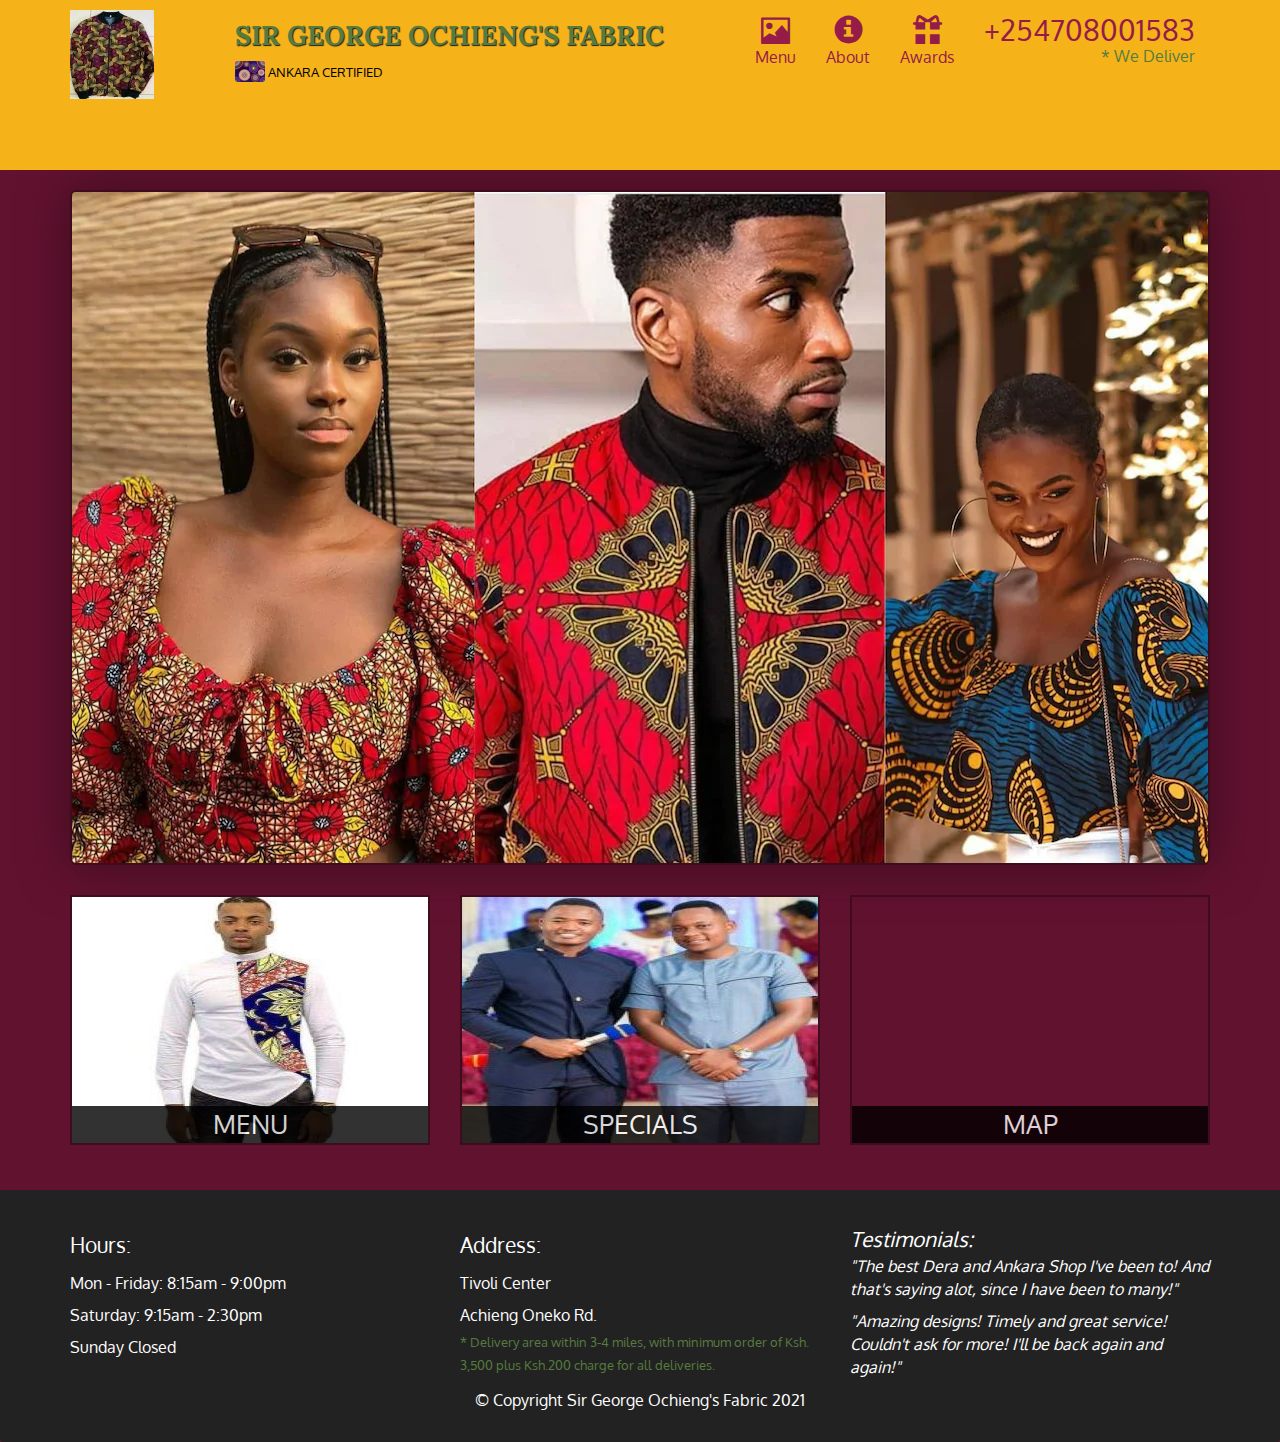
==== mod3_solution/index.html @ 82513a4a "My Mod3 Folder" ====
<!DOCTYPE html>
<html lang="en">
<head>
	<meta charset="utf-8">
	<meta http-equiv="X-UA-Compatible" content="IE-edge">
	<meta name="viewport" content="width=device-width, initial-scale=1">
	<title>Sir George Ochieng's Fabric</title>
	<link rel="stylesheet" href="css/bootstrap.min.css">
	<link rel="stylesheet" href="css/styles.css">
	<link href="https://fonts.googleapis.com/css2?family=Oxygen:wght@300;400;700&display=swap" rel="stylesheet">
	<link href="https://fonts.googleapis.com/css?family=Lora" rel="stylesheet" type="text/css">
</head>
<body>
	<header>
	<nav id="header-nav" class="navbar navbar-default">
		<div class="container">
			<div class="navbar-header">
				<a href="index.html" class="pull-left visible-md visible-lg">
					<div id="logo-img" alt="Logo image"></div>
				</a>
					
                    <div class="navbar-brand">
						<a href="index.html"><h1>Sir George Ochieng's Fabric</h1></a>
					<p>
						<img src="images/ankara-logo.jpg" alt="ANKARA Certification">
						<span>ANKARA CERTIFIED</span>
					</p>
					</div>

                    <button type="button" class="navbar-toggle collapsed" data-toggle="collapse" data-target="#collapsable-nav" aria-expanded="false">
                        <span class="sr-only">Toggle navigation</span>
                        <span class="icon-bar"></span>
                        <span class="icon-bar"></span>
                        <span class="icon-bar"></span>
                        </button>
			</div>

            <div id="collapsable-nav" class="collapse navbar-collapse">
                <ul id="nav-list" class="nav navbar-nav navbar-right">
                    <li>
                        <a href="menu-categories.html">
                            <span class="glyphicon glyphicon-picture"></span><br class="hidden-xs"> Menu</a>
                    </li>
                    <li>
                        <a href="#">
                            <span class="glyphicon glyphicon-info-sign"></span><br class="hidden-xs"> About</a>
                    </li>
                    <li>
                        <a href="#">
                            <span class="glyphicon glyphicon-gift"></span><br class="hidden-xs"> Awards</a>
                    </li>
                    <li id="phone" class="hidden-xs">
                        <a href="tel:+254708001583">
                        <span>+254708001583</span></a><div> * We Deliver</div>
                    </li>
                </ul>
            </div>      
	      </div>
	</nav>
	</header>

<div id="call-btn" class="visible-xs">
    <a class="btn" href="tel:0708001583">
        <span class="glyphicon glyphicon-earphone"></span>
        0708001583
    </a>
</div>
<div id="xs-deliver" class="text-center visible-xs">* We Deliver</div>

<div id="main-content" class="container">
    <div class="jumbotron">
        <img src="images/jumbotron_768.jpg" alt="Picture of ANKARA" class="img-responsive visible-xs">
    </div>

    <div id="home-tiles" class="row">
        <div class="col-md-4 col-sm-6 col-xs-12">
            <a href="menu-categories.html"><div id="menu-tile"><span>menu</span></div></a>
        </div>
        <div class="col-md-4 col-sm-6 col-xs-12">
        <a href="single-category.html"><div id="specials-tile"><span>specials</span></div></a>
         </div>
         <div class="col-md-4 col-sm-12 col-xs-12">
            <a href="https://goo.gl/maps/CdRGstFrip1g4YqT7" target="_blank">
            <div id="map-tile">
              <iframe src="https://www.google.com/maps/embed?pb=!1m18!1m12!1m3!1d3989.811625195827!2d34.75209741394619!3d-0.10496419992341173!2m3!1f0!2f0!3f0!3m2!1i1024!2i768!4f13.1!3m3!1m2!1s0x182aa494f4967c91%3A0xe5f809c3b01f8e81!2sTivoli%20Centre!5e0!3m2!1sen!2ske!4v1613307351562!5m2!1sen!2ske" width="100%" height="250" frameborder="0" style="border:0;" allowfullscreen="" aria-hidden="false" tabindex="0"></iframe>  
                <span>map</span>
            </div>
            </a>
         </div>
 </div><!-- End of id, #home-tiles -->
</div><!-- End of #main-content -->

<footer class="panel-footer">
    <div class="container">
        <div class="row">
            <section id="hours" class="col-sm-4">
                <span>Hours:</span><br>
                Mon - Friday: 8:15am - 9:00pm<br>
                Saturday: 9:15am - 2:30pm<br>
                Sunday Closed
                <hr class="visible-xs">
            </section>
            <section id="address" class="col-sm-4">
                <span>Address:</span><br>
                Tivoli Center<br>
                Achieng Oneko Rd.<br>
                <p>* Delivery area within 3-4 miles, with minimum order of Ksh. 3,500 plus Ksh.200 charge for all deliveries.</p>
                <hr class="visible-xs">
            </section>
            <section id="testimonials" class="col-sm-4">
                <span color: red;>Testimonials:</span><br>
                <p>"The best Dera and Ankara Shop I've been to! And that's saying alot, since I have been to many!"</p>
                <p>"Amazing designs! Timely and great service! Couldn't ask for more! I'll be back again and again!"</p>
            </section>
        </div><!-- end of div class="row"-->
        <div class="text-center">&copy; Copyright Sir George Ochieng's Fabric 2021</div>
    </div><!-- End of div class="container" -->
    
</footer><!-- End of FOOTER!

<!-- jQuery (Bootstrap JS plugins depend on it) -->
<script src="js/jquery-3.5.1.min.js"></script>
<script src="js/bootstrap.min.js"></script>
<script src="js/script.js"></script>
</body>
</html>
---- mod3_solution/css/styles.css ----
body {
	font-size: 16px;
	color: #fff;
	background-color: #61122f;
	font-family: 'Oxygen', sans-serif;
}
/** HEADER **/
#header-nav {
	background-color: #f6b319;
	border-radius: 0;
	border: 0;
}

#logo-img {
	background: url('../images/ochieng.JPG') no-repeat;
	width: 150px;
	height: 150px;
	margin: 10px 15px 10px 0;
}
.navbar-brand {
	padding-top: 25px;
}

.navbar-brand h1 { /* Restaurant name */ 
	font-family: "Lora", serif;
	color: #557c3e;
	font-size: 1.5em;
	text-transform: uppercase;
	font-weight: bold;
	text-shadow: 1px 1px 1px #222;
	margin-top: 0;
	margin-bottom: 0;
	line-height: .75;
}
.navbar-brand a:hover, .navbar-brand a:focus {
	text-decoration: none;
} 
.navbar-brand p { /* Kosher cert=ANKARA CER */
	color: #000;
	text-transform: uppercase;
	font-size: .7em;
	margin-top: 15px;
	 }
.navbar-brand p span{ /* Star-K=ankara-logo */
	vertical-align: middle; 
}
#nav-list {
	margin: top:10px;
}
#nav-list a {
	color: #951C49;
	text-align: center;
}
#nav-list a:hover {
	background: #E7E7E7;
}
#nav-list a span {
	font-size: 1.8em;
}

#phone {
	margin-top: 5px;
}
#phone a {
	text-align: right;
	padding-bottom: 0;
}
#phone div {
	color: #557c3e;
	text-align: right;
	padding-right: 15px;
}

.navbar-header button.navbar-toggle, .navbar-header .icon-bar {
	border: 1px solid #61122f;
}
.navbar-header button.navbar-toggle {
	clear: both;
	margin-top: -30px;
}
/* END HEADER */

/* FFOTER */
.panel-footer {
	margin-top: 30px;
	padding-top: 35px;
	padding-bottom: 30px;
	background-color: #222;
	border-top: 0;
}
#panel.footer div.row {
	margin-bottom: 35px;
}
#hours, #address, #testimonilas {
	line-height: 2;
}
#hours > span, #address > span, #testimonials > span {
	font-size: 1.3em;
}
#address p {
	color: #557c3e;
	font-size: .8em;
	line-height: 1.8;
}
#testimonials {
	font-style: italic;
}
#testimonials p:nth-child(2) {
	margin-top: 25px;
}
/* END OF FOOTER */
/* HOME PAGE */
.container .jumbotron {
	box-shadow: 0 0 50px #3F0C1F;
	border: 2px solid #3F0C1F;
}

#menu-tile, #specials-tile, #map-tile {
	height: 250px;
	width: 100%;
	margin-bottom: 15px;
	position: relative;
	border: 2px solid #3F0C1F;
	overflow: hidden;
}
#menu-tile:hover, #specials-tile:hover, #map-tile:hover {
	box-shadow: 0 1px 5px 1px #cccccc;
}

#menu-tile {
	background: url('../images/menu-tile.jpg') no-repeat;
	background-position: center;
}
#specials-tile {
	background: url('../images/specials-tile.jpg') no-repeat;
	background-position: center;
}


#menu-tile span, #specials-tile span, #map-tile span {
	position: absolute;
	bottom: 0;
	right: 0;
	width: 100%;
	text-align: center;
	font-size: 1.6em;
	text-transform: uppercase;
	background-color: #000;
	color: #fff;
	opacity: .8;
}
/* END HOME PAGE */



/*MENU CATEGORIES PAGE*/
.category-tile {
	position: relative;
	border: 2px solid #3F0C1F;
	overflow: hidden;
	width: 200px;
	height: 200px;
	margin: 0 auto 15px;
}
.categories-tile span {
	position: absolute;
	bottom: 0;
	right: 0;
	width: 100%;
	text-align: center;
	font-size: 1.2em;
	text-transform: uppercase;
	background-color: #000;
	color: #fff;
	opacity: .8; 
}
.category-tile:hover {
	box-shadow: 0 1px 5px 1px #cccccc;
}

#menu-categories-title + div {
	margin-bottom: 50px;
}
/* END MENU CATEGORIES PAGE */

/********** Large devices only **********/
@media (min-width: 1200px) {
	.container .jumbotron {
		background: url('../images/jumbotron_1200.jpg') no-repeat;
		height: 675px;
	}
}

/********** Medium devices only **********/
@media (min-width: 992px) and (max-width: 1199px) {
/* Header */
#logo-img {
	background: url('../images/ochieng.JPG') no-repeat;
	width: 100px;
	height: 100px;
	margin: 5px 5px 5px 0; 
	
  }
  /* End Header */

  /* Home Page */
  .container .jumbotron {
		background: url('../images/jumbotron_992.jpg') no-repeat;
		height: 558px;
		width: 1199px;
	 }
   /* End Home Page*/
}

/********** Small devices only **********/
@media (min-width: 768px) and (max-width: 991px) {
	.container .jumbotron {
		background: url('../images/jumbotron_768.jpg') no-repeat;
		height: 432px;
		width: 991px;
		box-shadow: 0 0 50px #3F0C1F;
		border: 2px solid #3F0C1F;	
	}

}

/********** Extra small devices only **********/
@media (max-width: 767px) {
	/* Header */
	.navbar-brand {
		padding-top: 10px;
		height: 80px; 
	}
	.navbar-brand h1 {
		padding-top: 10px;
		font-size: 5vw; /* 1vw = 1% of viewport width */
	}
	.navbar-brand p {/*Kosher Certified*/
		font-size: .6em;
		margin-top: 12px;
	}
	.navbar-brand p img { /* Star-K */
       height: 20px;
    }

#collapsable-nav a { /* Collapse nav menu text */
    	font-size: 1.2em;
    }
#collapsable-nav a { /* Collapse nav menu glyph */
    	font-size: 1.2em;
    	margin-right: 5px; 
    }

    #call-btn > a {
    	font-size: 1.5em;
    	display: block;
    	margin: 0 20px;
    	padding: 10px;
    	border: 2px solid #fff;
    	background-color: #f6b319;
    	color: #951C49;
    }
    #xs-deliver {
    	margin-top: 5px;
    	font-size: .7em;
    	letter-spacing: .1em;
    	text-transform: uppercase;
    }
    /* End Header */

    /* FOOTER */
    .panel-footer section {
    	margin-bottom: 30px;
    	text-align: center;
    }
    .panel-footer section:nth-child(3) {
    	margin-bottom: 0; /* margin already exists on the whole row */
    }
    .panel-footer section hr {
    	width: 50%;
    }
    /*End Footer */

    /* Home Page */

    .container .jumbotron {
		margin-top: 30px;
		padding: 0;
	}

	#menu-tile, #specials-tile {
		width: 360px;
		margin: 0 auto 15px;
	}
}


/********* Super Xsmall devices only :-) (e.g iPhone 4) ********/
@media (max-width: 479px) {
	/* Header */
.navbar-brand h1 { /*restaurant name */
	padding-top: 5px;
	font-size: 6vw;
}
/* END Header */
	/* Home Page */
	#menu-tile, #specials-tile {
		width: 280px;
		margin: 0 auto 15px;
	}

	.col-xxs-12 {
		position: relative;
		min-height: 1px;
		padding-right: 15px;
		padding-left: 15px;
		float: left;
		width: 100%;
	}
}
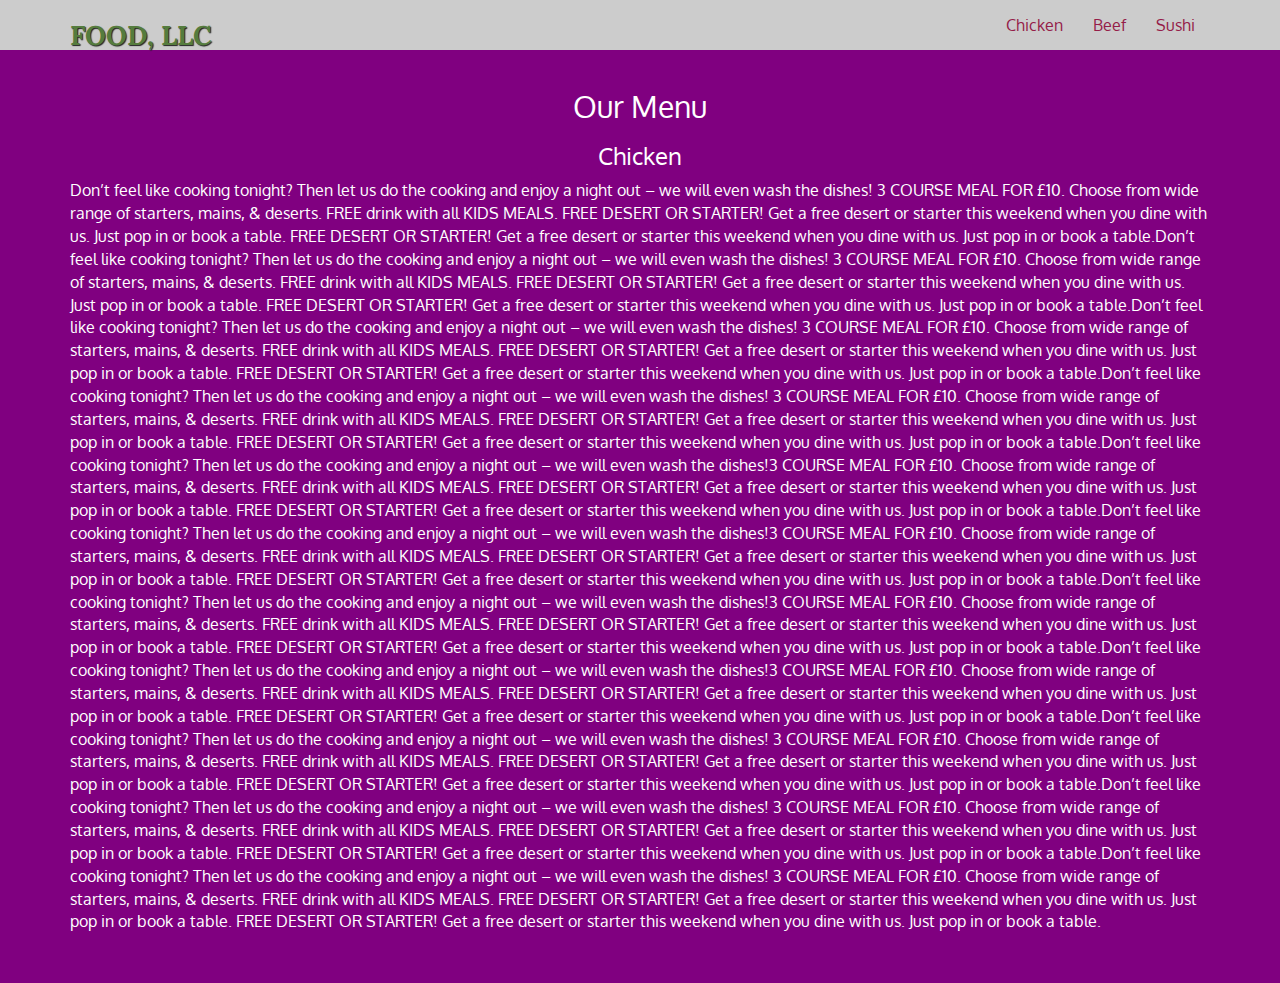
==== commit 299176fe: "Updated" ====
--- a/mod3_solution/index.html
+++ b/mod3_solution/index.html
@@ -4,7 +4,7 @@
 	<meta charset="utf-8">
 	<meta http-equiv="X-UA-Compatible" content="IE-edge">
 	<meta name="viewport" content="width=device-width, initial-scale=1">
-	<title>Sir George Ochieng's Fabric</title>
+	<title>Food, LLC</title>
 	<link rel="stylesheet" href="css/bootstrap.min.css">
 	<link rel="stylesheet" href="css/styles.css">
 	<link href="https://fonts.googleapis.com/css2?family=Oxygen:wght@300;400;700&display=swap" rel="stylesheet">
@@ -16,15 +16,15 @@
 		<div class="container">
 			<div class="navbar-header">
 				<a href="index.html" class="pull-left visible-md visible-lg">
-					<div id="logo-img" alt="Logo image"></div>
+					
 				</a>
 					
                     <div class="navbar-brand">
-						<a href="index.html"><h1>Sir George Ochieng's Fabric</h1></a>
-					<p>
+						<a href="index.html"><h1>Food, LLC</h1></a>
+					<!--<p>
 						<img src="images/ankara-logo.jpg" alt="ANKARA Certification">
 						<span>ANKARA CERTIFIED</span>
-					</p>
+					</p>-->
 					</div>
 
                     <button type="button" class="navbar-toggle collapsed" data-toggle="collapse" data-target="#collapsable-nav" aria-expanded="false">
@@ -39,84 +39,52 @@
                 <ul id="nav-list" class="nav navbar-nav navbar-right">
                     <li>
                         <a href="menu-categories.html">
-                            <span class="glyphicon glyphicon-picture"></span><br class="hidden-xs"> Menu</a>
+                            Chicken</a>
                     </li>
                     <li>
                         <a href="#">
-                            <span class="glyphicon glyphicon-info-sign"></span><br class="hidden-xs"> About</a>
+                            Beef</a>
                     </li>
                     <li>
                         <a href="#">
-                            <span class="glyphicon glyphicon-gift"></span><br class="hidden-xs"> Awards</a>
+                            Sushi</a>
                     </li>
-                    <li id="phone" class="hidden-xs">
-                        <a href="tel:+254708001583">
-                        <span>+254708001583</span></a><div> * We Deliver</div>
-                    </li>
+                    
                 </ul>
             </div>      
 	      </div>
 	</nav>
 	</header>
 
-<div id="call-btn" class="visible-xs">
-    <a class="btn" href="tel:0708001583">
-        <span class="glyphicon glyphicon-earphone"></span>
-        0708001583
-    </a>
-</div>
-<div id="xs-deliver" class="text-center visible-xs">* We Deliver</div>
+
 
 <div id="main-content" class="container">
-    <div class="jumbotron">
-        <img src="images/jumbotron_768.jpg" alt="Picture of ANKARA" class="img-responsive visible-xs">
-    </div>
+    <h2 id="menu-categories-title" class="text-center">Our Menu </h2>
+    <div class="text-left"><div> 
+        <section> <h3 class="text-center">Chicken</h3> </div> Don’t feel like cooking tonight? Then let us do the cooking and enjoy a night out – we will even wash the dishes!
+    3 COURSE MEAL FOR £10. Choose from wide range of starters, mains, & deserts. FREE drink with all KIDS MEALS. 
+    FREE DESERT OR STARTER! Get a free desert or starter this weekend when you dine with us. Just pop in or book a table. FREE DESERT OR STARTER! Get a free desert or starter this weekend when you dine with us. Just pop in or book a table.Don’t feel like cooking tonight? Then let us do the cooking and enjoy a night out – we will even wash the dishes!    
+    3 COURSE MEAL FOR £10. Choose from wide range of starters, mains, & deserts. FREE drink with all KIDS MEALS. 
+    FREE DESERT OR STARTER! Get a free desert or starter this weekend when you dine with us. Just pop in or book a table. FREE DESERT OR STARTER! Get a free desert or starter this weekend when you dine with us. Just pop in or book a table.Don’t feel like cooking tonight? Then let us do the cooking and enjoy a night out – we will even wash the dishes!
+    3 COURSE MEAL FOR £10. Choose from wide range of starters, mains, & deserts. FREE drink with all KIDS MEALS. 
+    FREE DESERT OR STARTER! Get a free desert or starter this weekend when you dine with us. Just pop in or book a table. FREE DESERT OR STARTER! Get a free desert or starter this weekend when you dine with us. Just pop in or book a table.Don’t feel like cooking tonight? Then let us do the cooking and enjoy a night out – we will even wash the dishes!
+    3 COURSE MEAL FOR £10. Choose from wide range of starters, mains, & deserts. FREE drink with all KIDS MEALS. 
+    FREE DESERT OR STARTER! Get a free desert or starter this weekend when you dine with us. Just pop in or book a table. FREE DESERT OR STARTER! Get a free desert or starter this weekend when you dine with us. Just pop in or book a table.Don’t feel like cooking tonight? Then let us do the cooking and enjoy a night out – we will even wash the dishes!3 COURSE MEAL FOR £10. Choose from wide range of starters, mains, & deserts. FREE drink with all KIDS MEALS. 
+    FREE DESERT OR STARTER! Get a free desert or starter this weekend when you dine with us. Just pop in or book a table. FREE DESERT OR STARTER! Get a free desert or starter this weekend when you dine with us. Just pop in or book a table.Don’t feel like cooking tonight? Then let us do the cooking and enjoy a night out – we will even wash the dishes!3 COURSE MEAL FOR £10. Choose from wide range of starters, mains, & deserts. FREE drink with all KIDS MEALS. 
+    FREE DESERT OR STARTER! Get a free desert or starter this weekend when you dine with us. Just pop in or book a table. FREE DESERT OR STARTER! Get a free desert or starter this weekend when you dine with us. Just pop in or book a table.Don’t feel like cooking tonight? Then let us do the cooking and enjoy a night out – we will even wash the dishes!3 COURSE MEAL FOR £10. Choose from wide range of starters, mains, & deserts. FREE drink with all KIDS MEALS. 
+    FREE DESERT OR STARTER! Get a free desert or starter this weekend when you dine with us. Just pop in or book a table. FREE DESERT OR STARTER! Get a free desert or starter this weekend when you dine with us. Just pop in or book a table.Don’t feel like cooking tonight? Then let us do the cooking and enjoy a night out – we will even wash the dishes!3 COURSE MEAL FOR £10. Choose from wide range of starters, mains, & deserts. FREE drink with all KIDS MEALS. 
+    FREE DESERT OR STARTER! Get a free desert or starter this weekend when you dine with us. Just pop in or book a table. FREE DESERT OR STARTER! Get a free desert or starter this weekend when you dine with us. Just pop in or book a table.Don’t feel like cooking tonight? Then let us do the cooking and enjoy a night out – we will even wash the dishes!
+    3 COURSE MEAL FOR £10. Choose from wide range of starters, mains, & deserts. FREE drink with all KIDS MEALS. 
+    FREE DESERT OR STARTER! Get a free desert or starter this weekend when you dine with us. Just pop in or book a table. FREE DESERT OR STARTER! Get a free desert or starter this weekend when you dine with us. Just pop in or book a table.Don’t feel like cooking tonight? Then let us do the cooking and enjoy a night out – we will even wash the dishes!
+    3 COURSE MEAL FOR £10. Choose from wide range of starters, mains, & deserts. FREE drink with all KIDS MEALS. 
+    FREE DESERT OR STARTER! Get a free desert or starter this weekend when you dine with us. Just pop in or book a table. FREE DESERT OR STARTER! Get a free desert or starter this weekend when you dine with us. Just pop in or book a table.Don’t feel like cooking tonight? Then let us do the cooking and enjoy a night out – we will even wash the dishes!
+    3 COURSE MEAL FOR £10. Choose from wide range of starters, mains, & deserts. FREE drink with all KIDS MEALS. 
+    FREE DESERT OR STARTER! Get a free desert or starter this weekend when you dine with us. Just pop in or book a table. FREE DESERT OR STARTER! Get a free desert or starter this weekend when you dine with us. Just pop in or book a table.
+</div> </section>
+    
+ </div><!-- End of #main-content -->
 
-    <div id="home-tiles" class="row">
-        <div class="col-md-4 col-sm-6 col-xs-12">
-            <a href="menu-categories.html"><div id="menu-tile"><span>menu</span></div></a>
-        </div>
-        <div class="col-md-4 col-sm-6 col-xs-12">
-        <a href="single-category.html"><div id="specials-tile"><span>specials</span></div></a>
-         </div>
-         <div class="col-md-4 col-sm-12 col-xs-12">
-            <a href="https://goo.gl/maps/CdRGstFrip1g4YqT7" target="_blank">
-            <div id="map-tile">
-              <iframe src="https://www.google.com/maps/embed?pb=!1m18!1m12!1m3!1d3989.811625195827!2d34.75209741394619!3d-0.10496419992341173!2m3!1f0!2f0!3f0!3m2!1i1024!2i768!4f13.1!3m3!1m2!1s0x182aa494f4967c91%3A0xe5f809c3b01f8e81!2sTivoli%20Centre!5e0!3m2!1sen!2ske!4v1613307351562!5m2!1sen!2ske" width="100%" height="250" frameborder="0" style="border:0;" allowfullscreen="" aria-hidden="false" tabindex="0"></iframe>  
-                <span>map</span>
-            </div>
-            </a>
-         </div>
- </div><!-- End of id, #home-tiles -->
-</div><!-- End of #main-content -->
 
-<footer class="panel-footer">
-    <div class="container">
-        <div class="row">
-            <section id="hours" class="col-sm-4">
-                <span>Hours:</span><br>
-                Mon - Friday: 8:15am - 9:00pm<br>
-                Saturday: 9:15am - 2:30pm<br>
-                Sunday Closed
-                <hr class="visible-xs">
-            </section>
-            <section id="address" class="col-sm-4">
-                <span>Address:</span><br>
-                Tivoli Center<br>
-                Achieng Oneko Rd.<br>
-                <p>* Delivery area within 3-4 miles, with minimum order of Ksh. 3,500 plus Ksh.200 charge for all deliveries.</p>
-                <hr class="visible-xs">
-            </section>
-            <section id="testimonials" class="col-sm-4">
-                <span color: red;>Testimonials:</span><br>
-                <p>"The best Dera and Ankara Shop I've been to! And that's saying alot, since I have been to many!"</p>
-                <p>"Amazing designs! Timely and great service! Couldn't ask for more! I'll be back again and again!"</p>
-            </section>
-        </div><!-- end of div class="row"-->
-        <div class="text-center">&copy; Copyright Sir George Ochieng's Fabric 2021</div>
-    </div><!-- End of div class="container" -->
-    
-</footer><!-- End of FOOTER!
 
 <!-- jQuery (Bootstrap JS plugins depend on it) -->
 <script src="js/jquery-3.5.1.min.js"></script>
--- a/mod3_solution/css/styles.css
+++ b/mod3_solution/css/styles.css
@@ -1,12 +1,12 @@
 body {
 	font-size: 16px;
 	color: #fff;
-	background-color: #61122f;
+	background-color: purple;
 	font-family: 'Oxygen', sans-serif;
 }
 /** HEADER **/
 #header-nav {
-	background-color: #f6b319;
+	background-color: #cccccc;
 	border-radius: 0;
 	border: 0;
 }
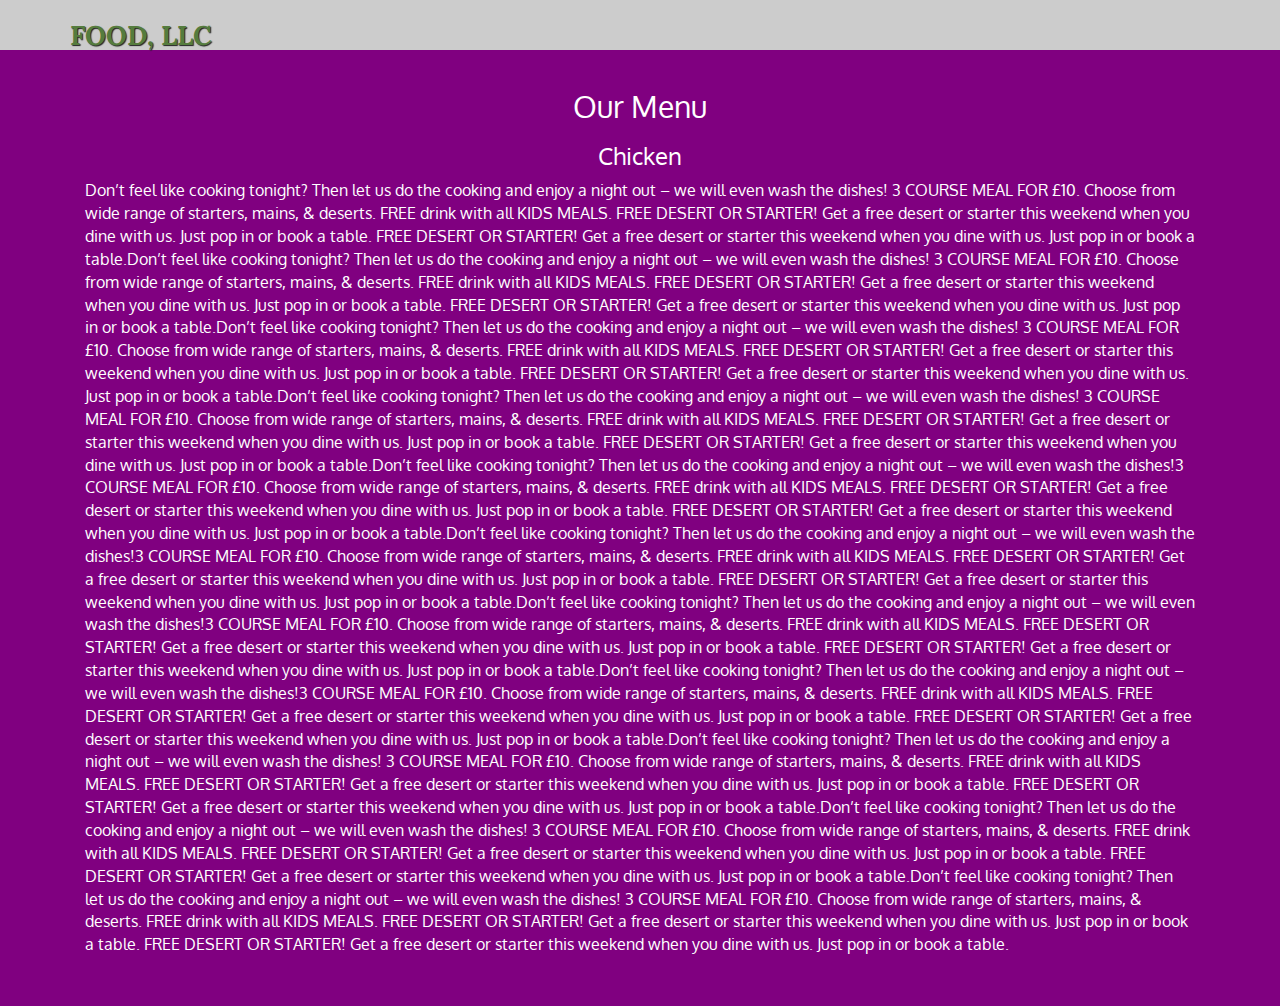
==== commit 9bd36cc2: "awesome" ====
--- a/mod3_solution/index.html
+++ b/mod3_solution/index.html
@@ -15,12 +15,11 @@
 	<nav id="header-nav" class="navbar navbar-default">
 		<div class="container">
 			<div class="navbar-header">
-				<a href="index.html" class="pull-left visible-md visible-lg">
-					
-				</a>
+				<a href="index.html" class="pull-left">
+					</a>
 					
                     <div class="navbar-brand">
-						<a href="index.html"><h1>Food, LLC</h1></a>
+						<a href="index.html"><h1 class="text-left">Food, LLC</h1></a>
 					<!--<p>
 						<img src="images/ankara-logo.jpg" alt="ANKARA Certification">
 						<span>ANKARA CERTIFIED</span>
@@ -38,15 +37,15 @@
             <div id="collapsable-nav" class="collapse navbar-collapse">
                 <ul id="nav-list" class="nav navbar-nav navbar-right">
                     <li>
-                        <a href="menu-categories.html">
+                        <a href="#" class="visible-xs">
                             Chicken</a>
                     </li>
                     <li>
-                        <a href="#">
+                        <a href="#" class="visible-xs">
                             Beef</a>
                     </li>
                     <li>
-                        <a href="#">
+                        <a href="#" class="visible-xs">
                             Sushi</a>
                     </li>
                     
@@ -59,9 +58,10 @@
 
 
 <div id="main-content" class="container">
+    <div class="col-lg-12 col-md-12 col-sm-12">
     <h2 id="menu-categories-title" class="text-center">Our Menu </h2>
     <div class="text-left"><div> 
-        <section> <h3 class="text-center">Chicken</h3> </div> Don’t feel like cooking tonight? Then let us do the cooking and enjoy a night out – we will even wash the dishes!
+        <h3 class="text-center">Chicken</h3> </div> Don’t feel like cooking tonight? Then let us do the cooking and enjoy a night out – we will even wash the dishes!
     3 COURSE MEAL FOR £10. Choose from wide range of starters, mains, & deserts. FREE drink with all KIDS MEALS. 
     FREE DESERT OR STARTER! Get a free desert or starter this weekend when you dine with us. Just pop in or book a table. FREE DESERT OR STARTER! Get a free desert or starter this weekend when you dine with us. Just pop in or book a table.Don’t feel like cooking tonight? Then let us do the cooking and enjoy a night out – we will even wash the dishes!    
     3 COURSE MEAL FOR £10. Choose from wide range of starters, mains, & deserts. FREE drink with all KIDS MEALS. 
@@ -80,7 +80,7 @@
     FREE DESERT OR STARTER! Get a free desert or starter this weekend when you dine with us. Just pop in or book a table. FREE DESERT OR STARTER! Get a free desert or starter this weekend when you dine with us. Just pop in or book a table.Don’t feel like cooking tonight? Then let us do the cooking and enjoy a night out – we will even wash the dishes!
     3 COURSE MEAL FOR £10. Choose from wide range of starters, mains, & deserts. FREE drink with all KIDS MEALS. 
     FREE DESERT OR STARTER! Get a free desert or starter this weekend when you dine with us. Just pop in or book a table. FREE DESERT OR STARTER! Get a free desert or starter this weekend when you dine with us. Just pop in or book a table.
-</div> </section>
+</div> 
     
  </div><!-- End of #main-content -->
 
